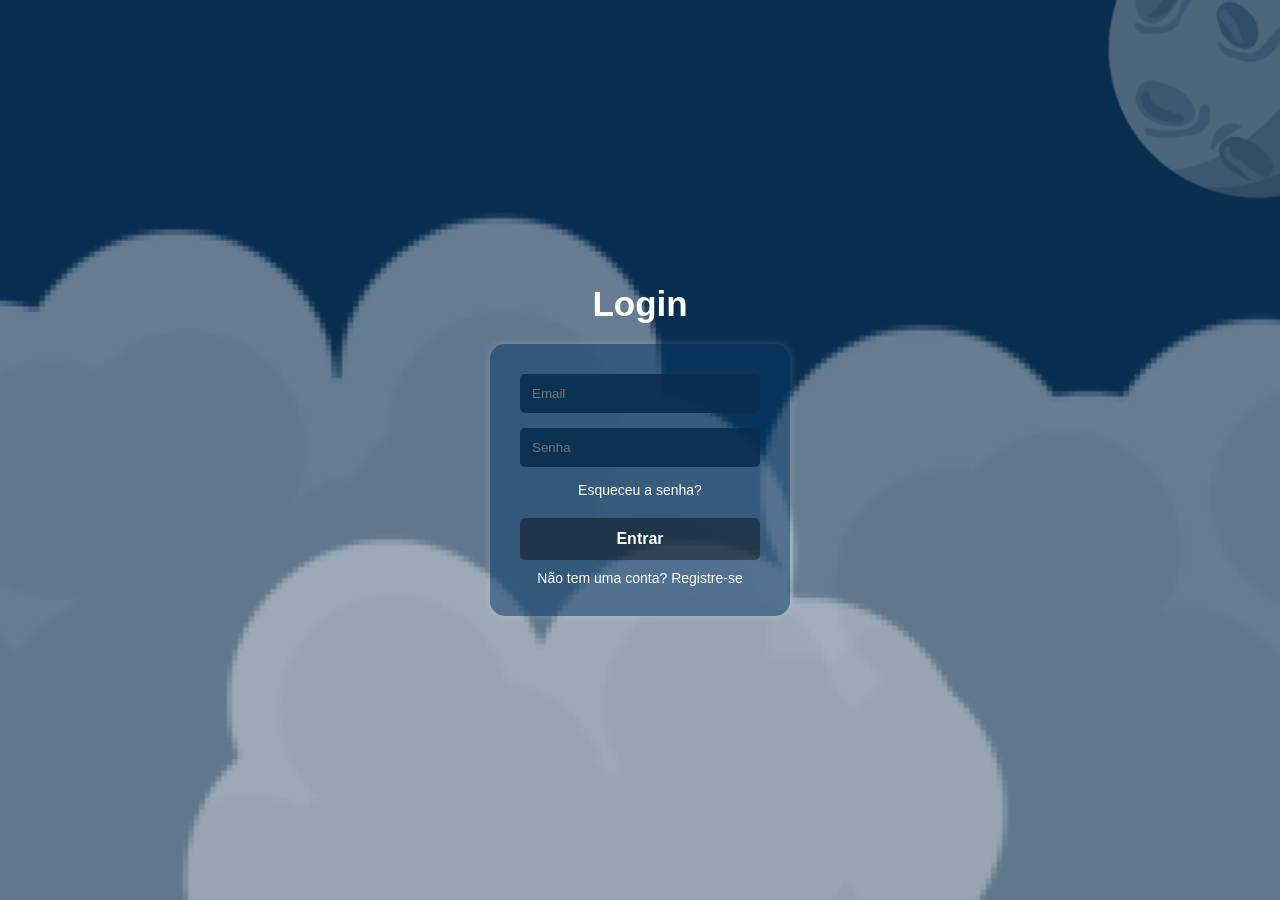
==== login.html @ b996531c "html e css de login e cadastro, finalizado" ====
<html lang="pt-BR">
<head>
    <meta charset="UTF-8">
    <meta name="viewport" content="width=device-width, initial-scale=1.0">
    <title>Login</title>
    <link rel="stylesheet" href="style.css">
</head>
<body>
    <div class="login">
        <h2>Login</h2>
    </div>

    <div class="card">
        <div class="form-container">
            <form id="loginForm">
                <div class="input-box"><input type="email" placeholder="Email" required></div>
                <div class="input-box"><input type="password" placeholder="Senha" required></div>
                <p class="forgot-password">Esqueceu a senha?</p>
                <button class="btn" type="submit">Entrar</button>
            </form>
            <p class="switch-page"><a href="registro.html">Não tem uma conta? Registre-se</a></p>
        </div>
    </div>
    <script src="script.js"></script>
</body>
</html>
---- style.css ----
* {
    margin: 0;
    padding: 0;
    box-sizing: border-box;
    font-family: Arial, sans-serif;
}
body {
    background: url('./img/fundo-figma.png') no-repeat center center/cover;
    flex-direction: column;
    display: flex;
    justify-content: center;
    align-items: center;
    height: 100vh;
}
.login{
    color: #BCB1B1;
    font-size: 0ch;
}
.card {
    background: rgba(8, 58, 105, 0.5);
    width: 300px;
    padding: 30px;
    border-radius: 15px;
    text-align: center;
    box-shadow: 0 0 10px rgba(255, 255, 255, 0.2);
}
.form-container {
    width: 100%;
}

h2 {
    color: white;
    margin-bottom: 20px;
    font-size: 35px;
    font-weight: bold;
}
.input-box {
    width: 100%;
    margin-bottom: 15px;
}
.input-box input {
    width: 100%;
    padding: 12px;
    border: none;
    border-radius: 5px;
    background: rgba(9, 45, 79, 0.9);
    outline: none;
    color: white;
}
.btn {
    width: 100%;
    margin-top: 10px;
    padding: 12px;
    background: rgba(0, 0, 0, 0.4);
    border: none;
    border-radius: 5px;
    cursor: pointer;
    font-size: 16px;
    font-weight: bold;
    color: white;
}
.forgot-password{
    margin-bottom: 10px;
    font-size: 14px;
    color: white;
    cursor: pointer;
}
.switch-page {
    margin-top: 10px;
    font-size: 14px;
    color: gray;
    cursor: pointer;
}
.switch-page a {
    text-decoration: none;
    color: white;
}
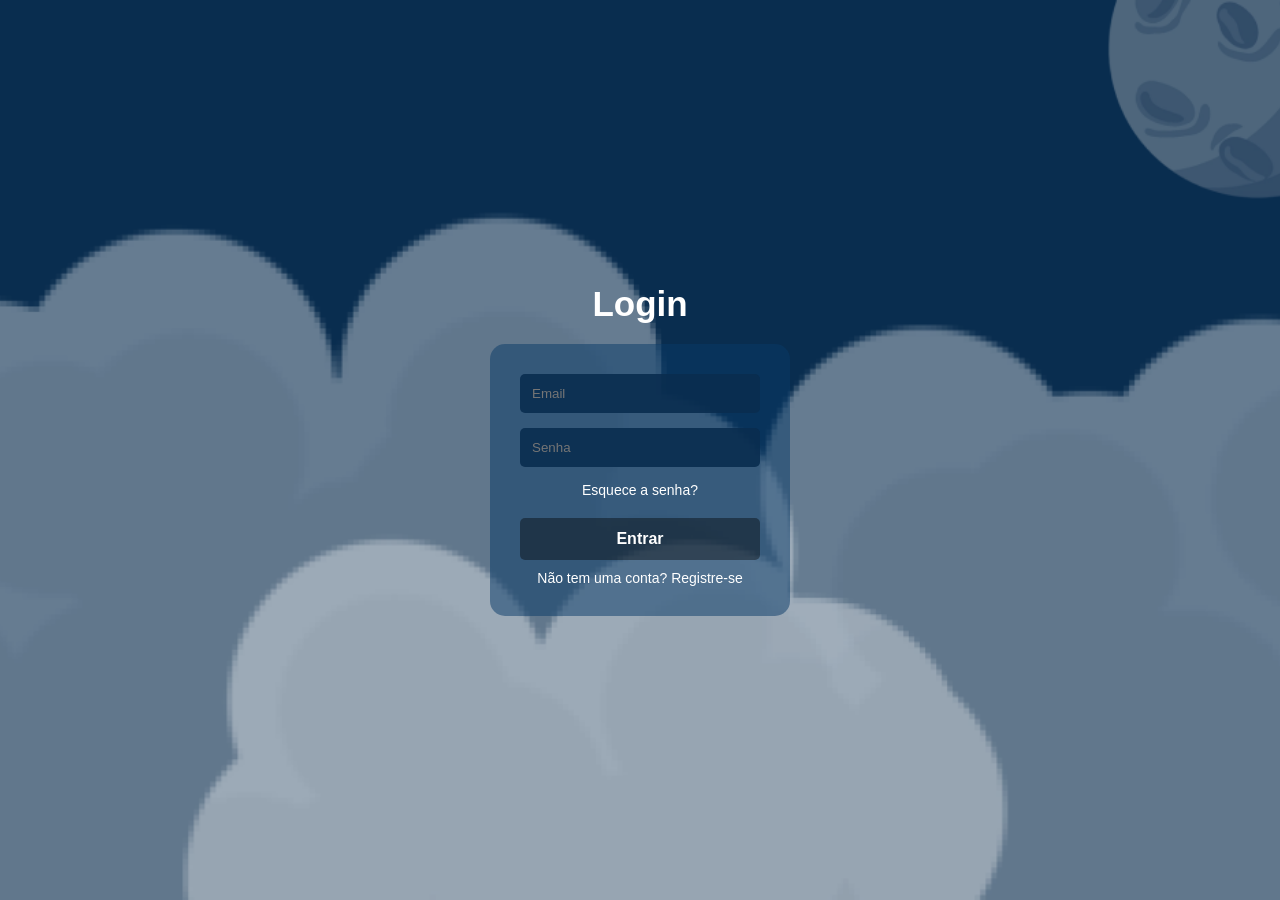
==== commit d30dfe56: "pags esquecer e redefinição de senha, com js funcional" ====
--- a/login.html
+++ b/login.html
@@ -3,7 +3,7 @@
     <meta charset="UTF-8">
     <meta name="viewport" content="width=device-width, initial-scale=1.0">
     <title>Login</title>
-    <link rel="stylesheet" href="style.css">
+    <link rel="stylesheet" href="login.css">
 </head>
 <body>
     <div class="login">
@@ -13,14 +13,14 @@
     <div class="card">
         <div class="form-container">
             <form id="loginForm">
-                <div class="input-box"><input type="email" placeholder="Email" required></div>
-                <div class="input-box"><input type="password" placeholder="Senha" required></div>
-                <p class="forgot-password">Esqueceu a senha?</p>
+                <div class="input-box"><input type="email" id="email" placeholder="Email" required></div>
+                <div class="input-box"><input type="password" id="senha" placeholder="Senha" required></div>
+                <p class="forgot-password"><a href="reqSenha.html">Esquece a senha?</a></p>
                 <button class="btn" type="submit">Entrar</button>
             </form>
             <p class="switch-page"><a href="registro.html">Não tem uma conta? Registre-se</a></p>
         </div>
     </div>
-    <script src="script.js"></script>
+    <script src="login.js"></script>
 </body>
 </html>
--- a/login.css
+++ b/login.css
@@ -0,0 +1,85 @@
+* {
+    margin: 0;
+    padding: 0;
+    box-sizing: border-box;
+    font-family: Arial, sans-serif;
+}
+body {
+    background: url('./img/fundo-figma.png') no-repeat center center/cover;
+    flex-direction: column;
+    display: flex;
+    justify-content: center;
+    align-items: center;
+    height: 100vh;
+}
+.login{
+    color: #BCB1B1;
+    font-size: 0ch;
+}
+.card {
+    background: rgba(8, 58, 105, 0.5);
+    width: 300px;
+    padding: 30px;
+    border-radius: 15px;
+    text-align: center;
+    /*box-shadow: 0 0 10px rgba(255, 255, 255, 0.2);*/
+}
+.form-container {
+    width: 100%;
+}
+
+h2 {
+    color: white;
+    margin-bottom: 20px;
+    font-size: 35px;
+    font-weight: bold;
+}
+.input-box {
+    width: 100%;
+    margin-bottom: 15px;
+}
+.input-box input {
+    width: 100%;
+    padding: 12px;
+    border: none;
+    border-radius: 5px;
+    background: rgba(9, 45, 79, 0.9);
+    outline: none;
+    color: white;
+}
+
+
+.btn {
+    width: 100%;
+    margin-top: 10px;
+    padding: 12px;
+    background: rgba(0, 0, 0, 0.4);
+    border: none;
+    border-radius: 5px;
+    cursor: pointer;
+    font-size: 16px;
+    font-weight: bold;
+    color: white;
+}
+.forgot-password{
+    margin-bottom: 10px;
+    font-size: 14px;
+    color: white;
+    cursor: pointer;
+}
+
+.forgot-password a {
+    text-decoration: none;
+    color: white;
+}
+
+.switch-page {
+    margin-top: 10px;
+    font-size: 14px;
+    color: gray;
+    cursor: pointer;
+}
+.switch-page a {
+    text-decoration: none;
+    color: white;
+}
